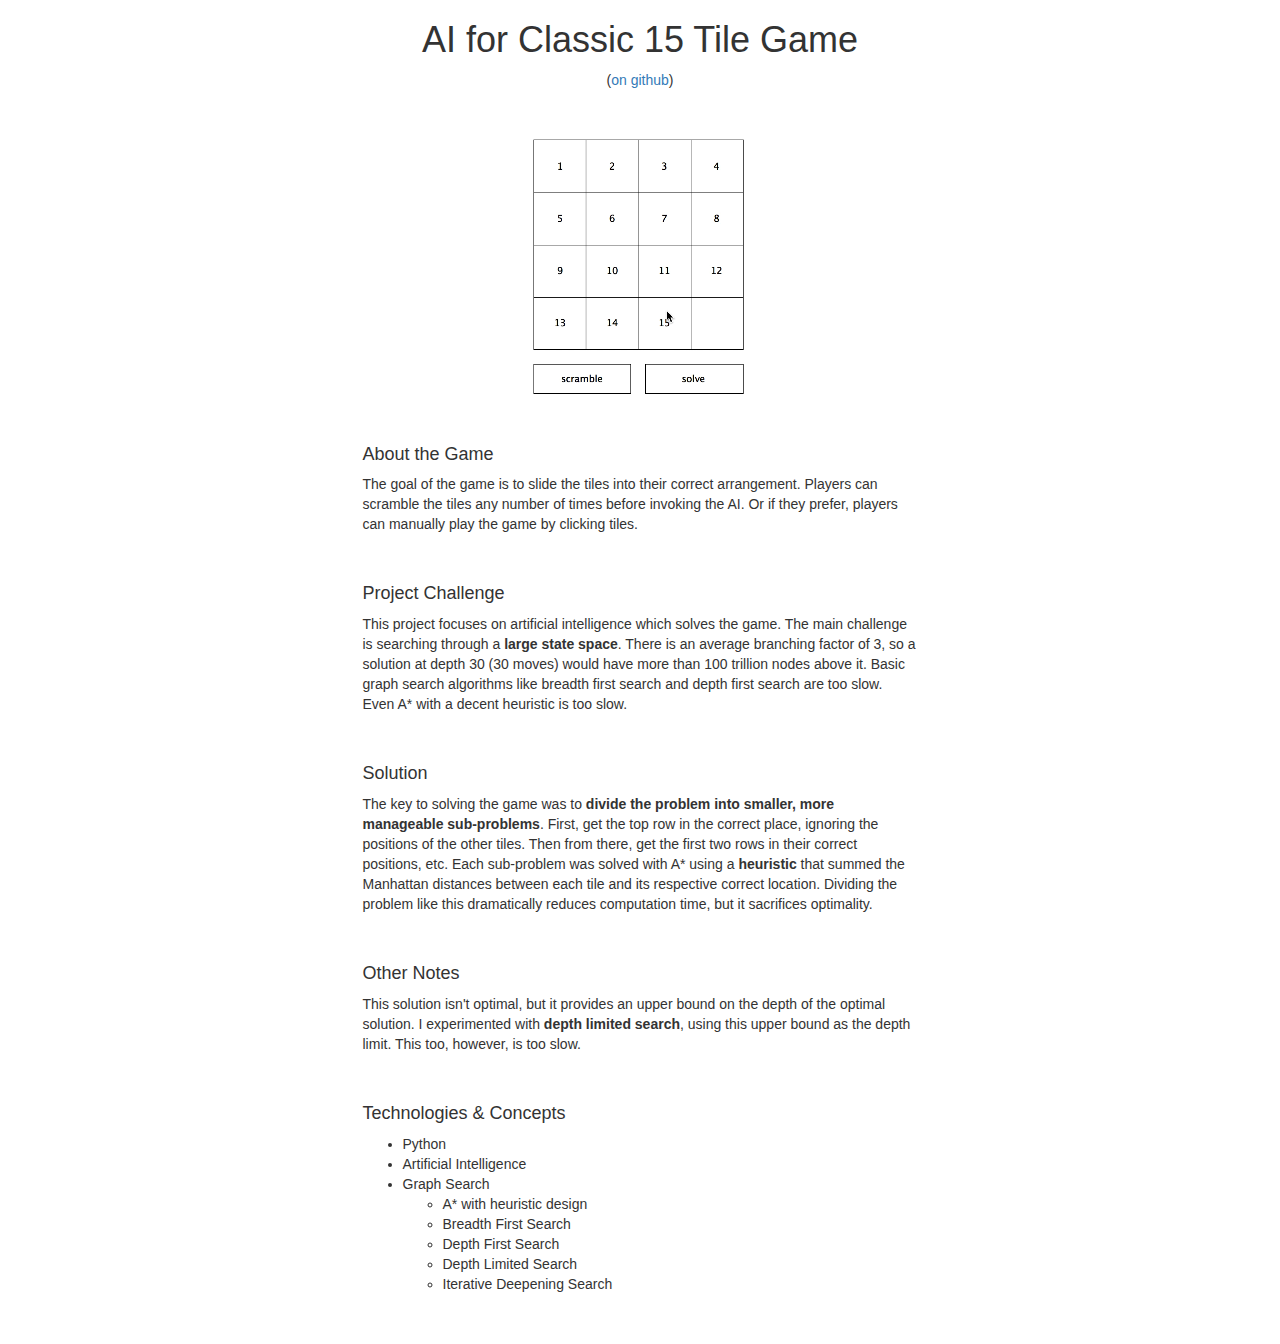
==== fifteen.html @ 88027415 "fifteen project page - plain" ====
<!DOCTYPE html>
<html>
<head>
	<link rel="stylesheet" href="https://maxcdn.bootstrapcdn.com/bootstrap/3.2.0/css/bootstrap.min.css" />
	<link href="projectPage.css" type="text/css" rel="stylesheet" />
	<meta name="viewport" content="width=device-width" />
</head>
<body>
	
	<h1 style="text-align:center">AI for Classic 15 Tile Game</h1>
	<div style="text-align:center">
		(<a href="https://github.com/JKelle/Fifteen-Puzzle-AI" >on github</a>)
	</div>

	<br />
	
	<div id="photos">
		<video height="300" autoplay="autoplay" loop>
			<source src="assets/Fifteen/fifteen_video.mp4" type="video/mp4">
		</video>
	</div>
	
	<div class="container">
		<div class="row">

			<div class="col-sm-3">
			</div>

			<div id="description" class="col-sm-6">
				
				<div class="projectParagraph">
					
					<h4>About the Game</h4>

					The goal of the game is to slide the tiles into their correct arrangement. Players can scramble the tiles any number of times before invoking the AI. Or if they prefer, players can manually play the game by clicking tiles.
				
				</div>
				
				<div class="projectParagraph">

					<h4>Project Challenge</h4>

					This project focuses on artificial intelligence which solves the game. The main challenge is searching through a <strong>large state space</strong>. There is an average branching factor of 3, so a solution at depth 30 (30 moves) would have more than 100 trillion nodes above it. Basic graph search algorithms like breadth first search and depth first search are too slow. Even A* with a decent heuristic is too slow.
				
				</div>
				
				<div class="projectParagraph">
					
					<h4>Solution</h4>

					The key to solving the game was to <strong>divide the problem into smaller, more manageable sub-problems</strong>. First, get the top row in the correct place, ignoring the positions of the other tiles. Then from there, get the first two rows in their correct positions, etc. Each sub-problem was solved with A* using a <strong>heuristic</strong> that summed the Manhattan distances between each tile and its respective correct location. Dividing the problem like this dramatically reduces computation time, but it sacrifices optimality.
				
				</div>
				
				<div class="projectParagraph">

					<h4>Other Notes</h4>

					This solution isn't optimal, but it provides an upper bound on the depth of the optimal solution. I experimented with <strong>depth limited search</strong>, using this upper bound as the depth limit. This too, however, is too slow.

				</div>

				<div class="projectParagraph">

					<h4>Technologies & Concepts</h4>
					<ul>
						<li>Python</li>
						<li>Artificial Intelligence</li>
						<li>Graph Search</li>
						<ul>
							<li>A* with heuristic design</li>
							<li>Breadth First Search</li>
							<li>Depth First Search</li>
							<li>Depth Limited Search</li>
							<li>Iterative Deepening Search</li>
						<ul>
					</ul>

				</div>

			</div>

			<div class="col-sm-3">
			</div>

		</div>
	</div>

</body>
</html>
---- projectPage.css ----
#photos {
	text-align: center;
	margin-top: 20px;
}

.projectParagraph {
	padding-bottom:40px;
}
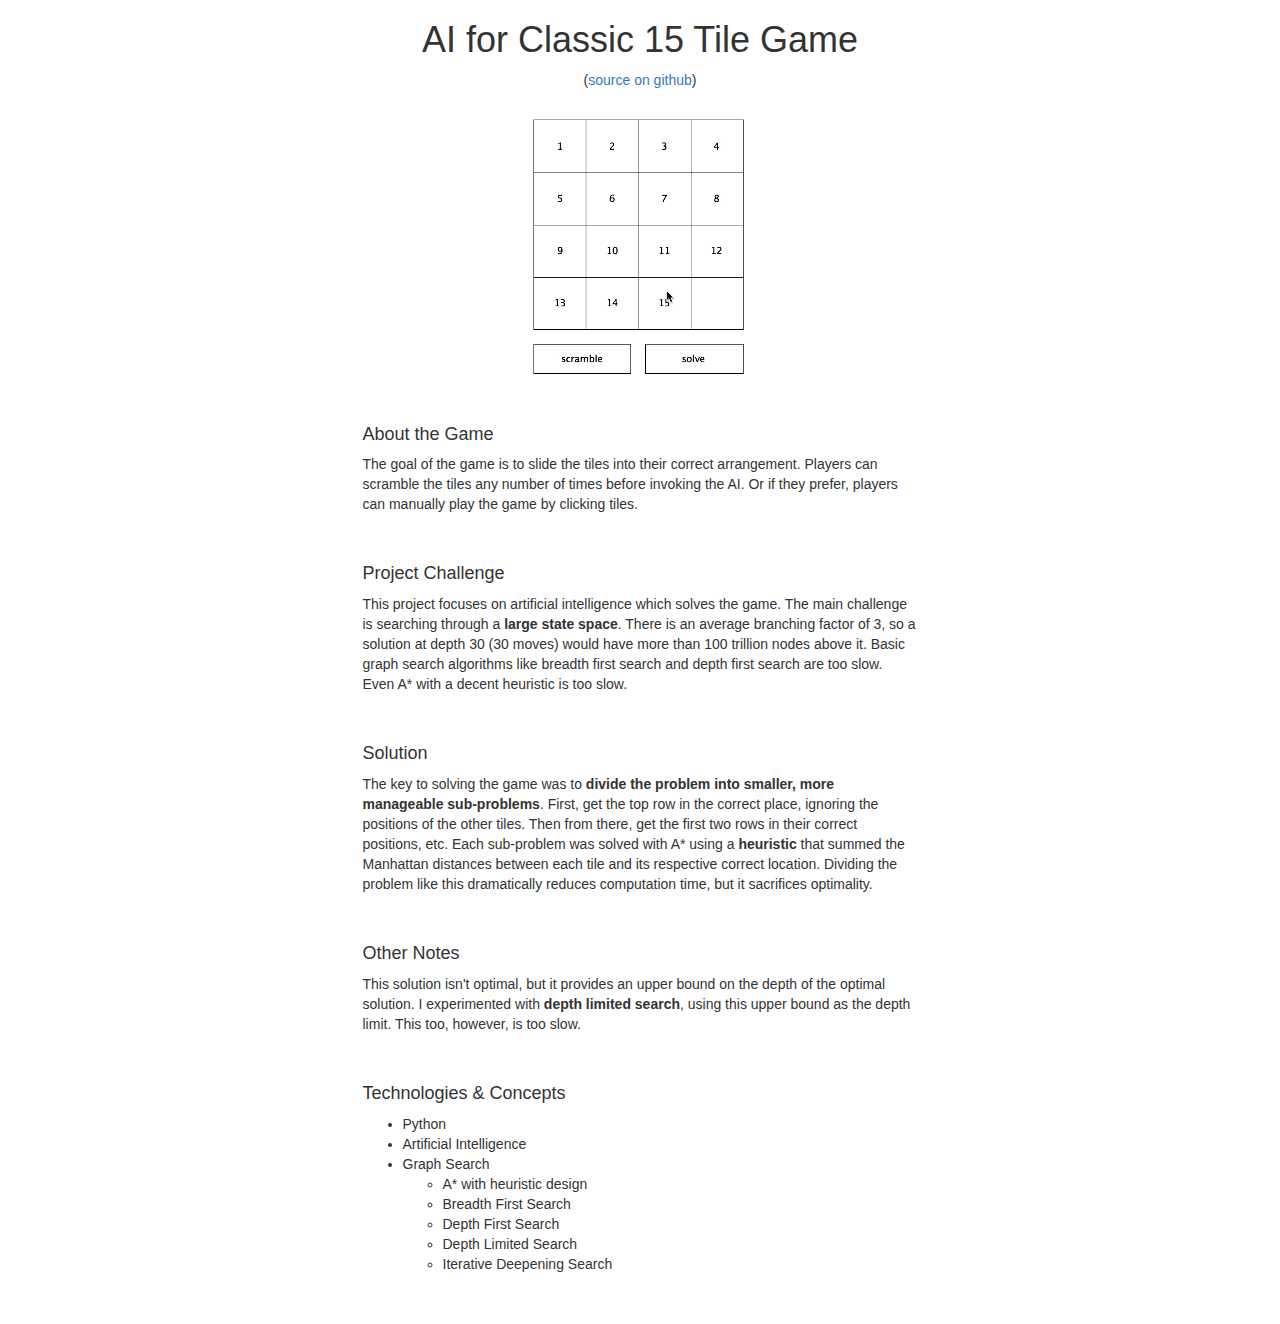
==== commit 589fea52: "basic fifteen page" ====
--- a/fifteen.html
+++ b/fifteen.html
@@ -8,12 +8,11 @@
 <body>
 	
 	<h1 style="text-align:center">AI for Classic 15 Tile Game</h1>
+
 	<div style="text-align:center">
-		(<a href="https://github.com/JKelle/Fifteen-Puzzle-AI" >on github</a>)
+		(<a href="https://github.com/JKelle/Fifteen-Puzzle-AI" >source on github</a>)
 	</div>
 
-	<br />
-	
 	<div id="photos">
 		<video height="300" autoplay="autoplay" loop>
 			<source src="assets/Fifteen/fifteen_video.mp4" type="video/mp4">
